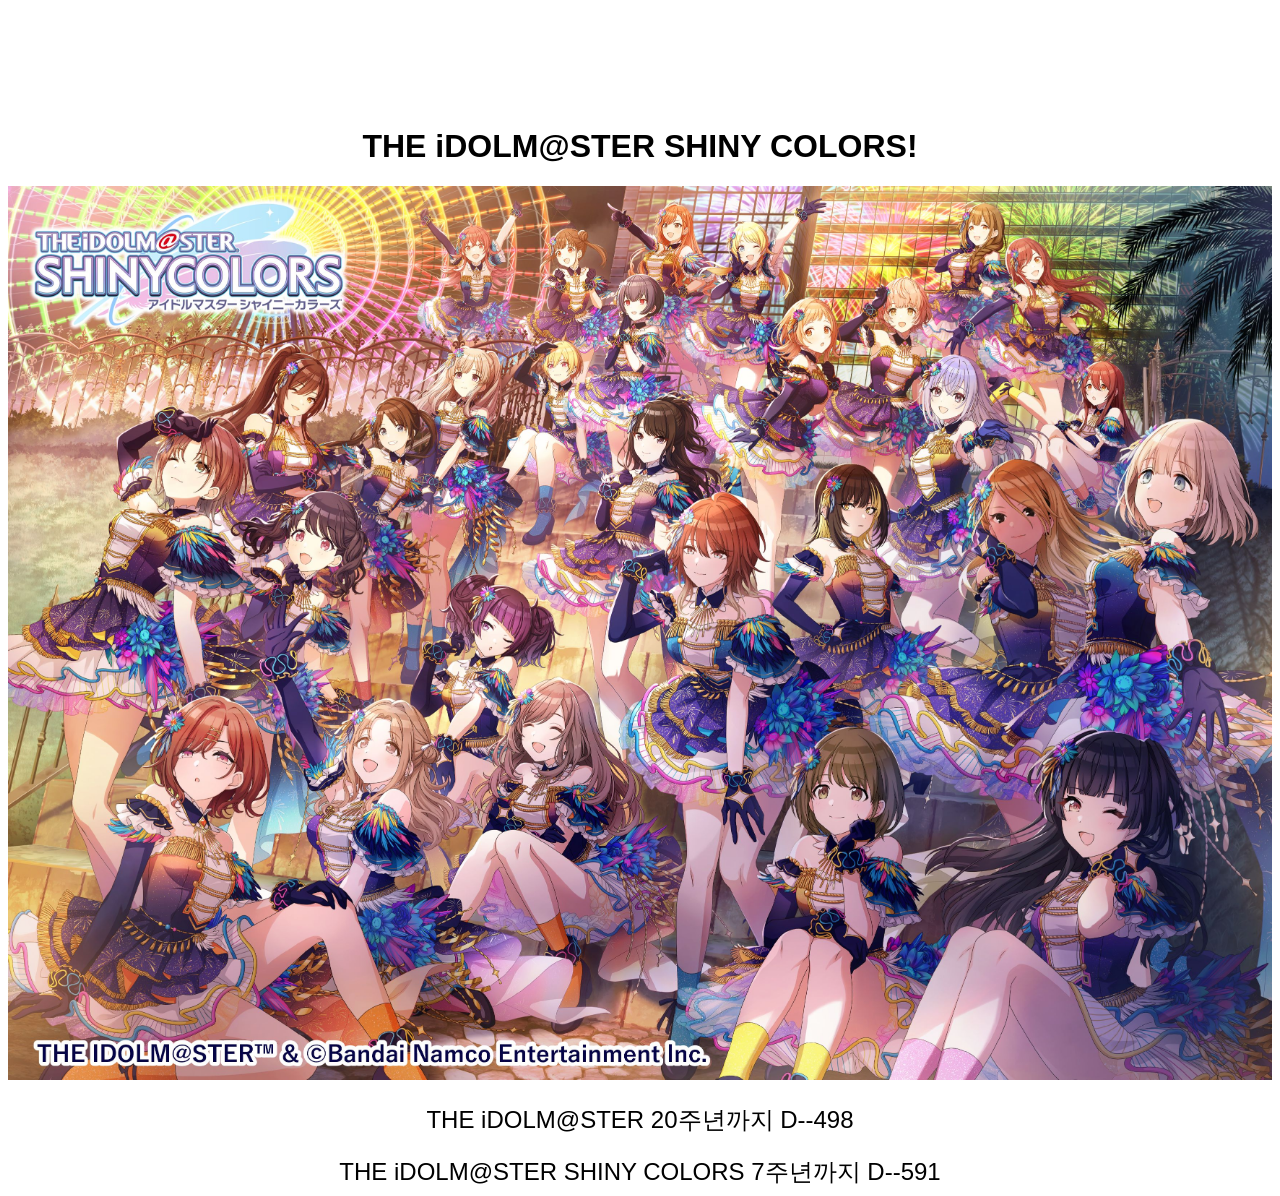
==== index.html @ 1df166c0 "Update index.html" ====
<!DOCTYPE html>
<html lang="en">
<head>
    <meta charset="UTF-8">
    <meta name="viewport" content="width=device-width, initial-scale=1.0">
    <title>SHINY COLORS HUB</title>
    <style>
        body {
            font-family: Arial, sans-serif;
            text-align: center;
            margin-top: 10%;
        }
        img {
            max-width: 100%;
            height: auto;
        }
        .countdown {
            font-size: 1.5em;
            margin-top: 20px;
        }
    </style>
    <script>
        function updateCountdown() {
            const idolmaster20th = new Date("2025-07-26T00:00:00");
            const shinyColors7th = new Date("2025-04-24T00:00:00");
            const now = new Date();

            const diff1 = Math.ceil((idolmaster20th - now) / (1000 * 60 * 60 * 24));
            const diff2 = Math.ceil((shinyColors7th - now) / (1000 * 60 * 60 * 24));

            document.getElementById("idolmaster20th").textContent = `THE iDOLM@STER 20주년까지 D-${diff1}`;
            document.getElementById("shinyColors7th").textContent = `THE iDOLM@STER SHINY COLORS 7주년까지 D-${diff2}`;
        }
        setInterval(updateCountdown, 1000);
    </script>
</head>
<body>
    <h1>THE iDOLM@STER SHINY COLORS!</h1>
    <img src="image.jpg" alt="Sample Image">
    <div class="countdown" id="idolmaster20th"></div>
    <div class="countdown" id="shinyColors7th"></div>
</body>
</html>
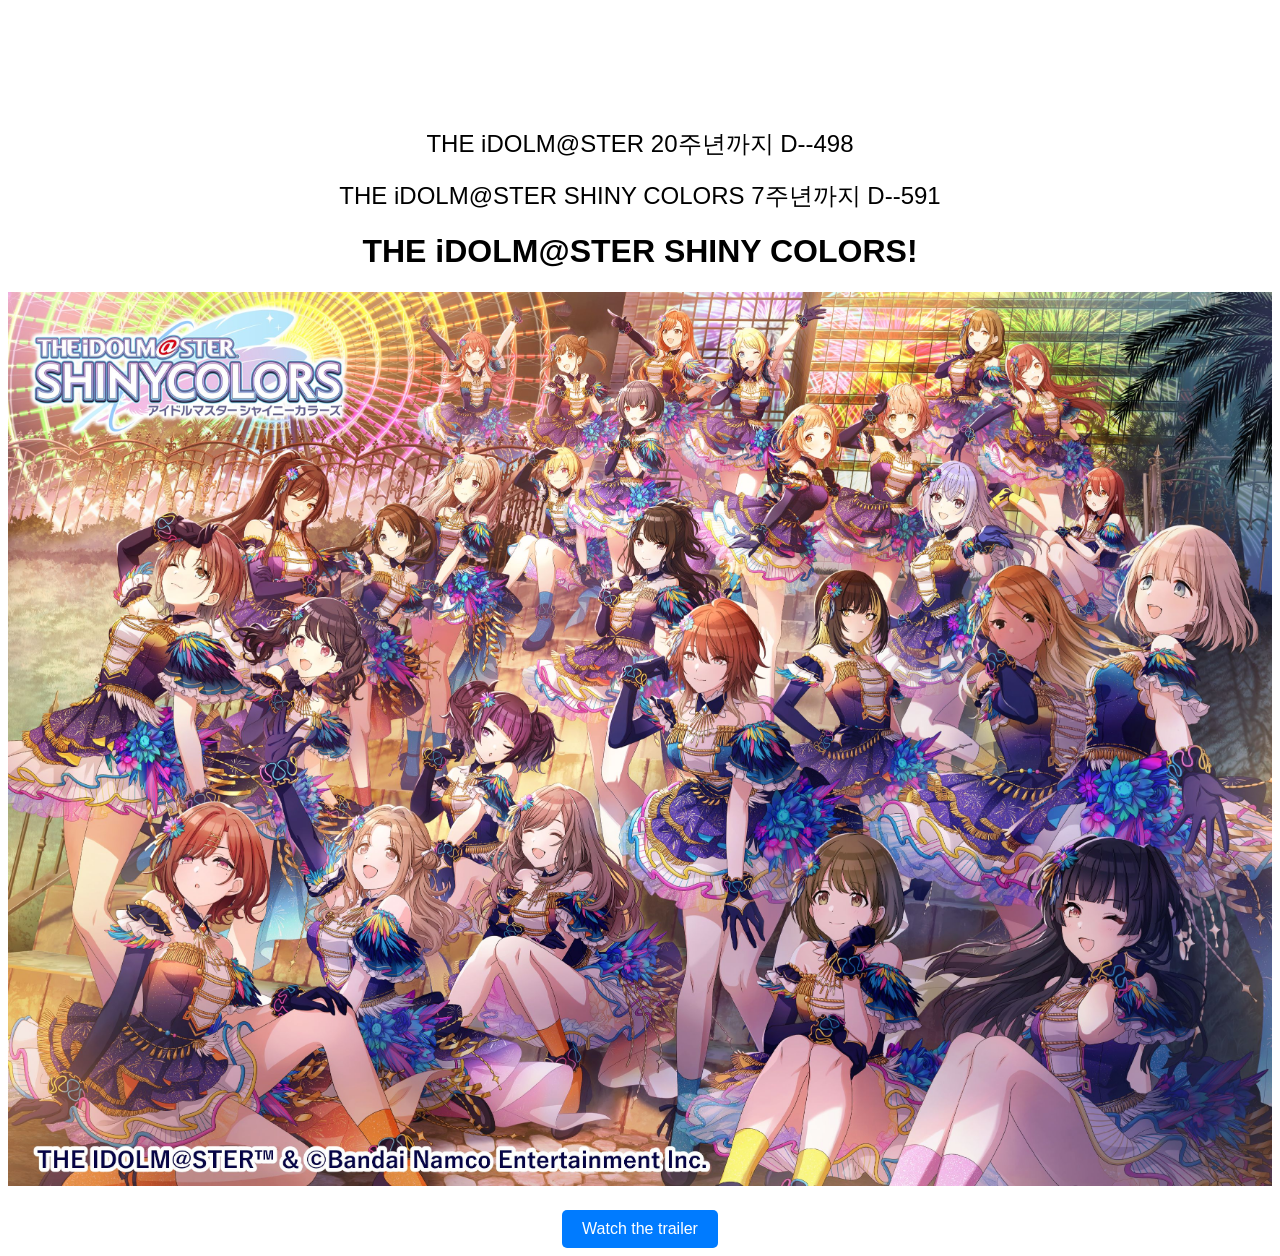
==== commit 32b536fc: "웹사이트 수정사항 반영" ====
--- a/index.html
+++ b/index.html
@@ -18,6 +18,21 @@
             font-size: 1.5em;
             margin-top: 20px;
         }
+        .button {
+            display: inline-block;
+            margin-top: 20px;
+            padding: 10px 20px;
+            font-size: 1em;
+            color: white;
+            background-color: #007bff;
+            border: none;
+            border-radius: 5px;
+            cursor: pointer;
+            text-decoration: none;
+        }
+        .button:hover {
+            background-color: #0056b3;
+        }
     </style>
     <script>
         function updateCountdown() {
@@ -35,10 +50,11 @@
     </script>
 </head>
 <body>
+    <div class="countdown" id="idolmaster20th"></div>
+    <div class="countdown" id="shinyColors7th"></div>    
     <h1>THE iDOLM@STER SHINY COLORS!</h1>
     <img src="image.jpg" alt="Sample Image">
-    <div class="countdown" id="idolmaster20th"></div>
-    <div class="countdown" id="shinyColors7th"></div>
+    <a href="https://www.youtube.com/watch?v=dQw4w9WgXcQ" class="button">Watch the trailer</a>
 </body>
 </html>
 
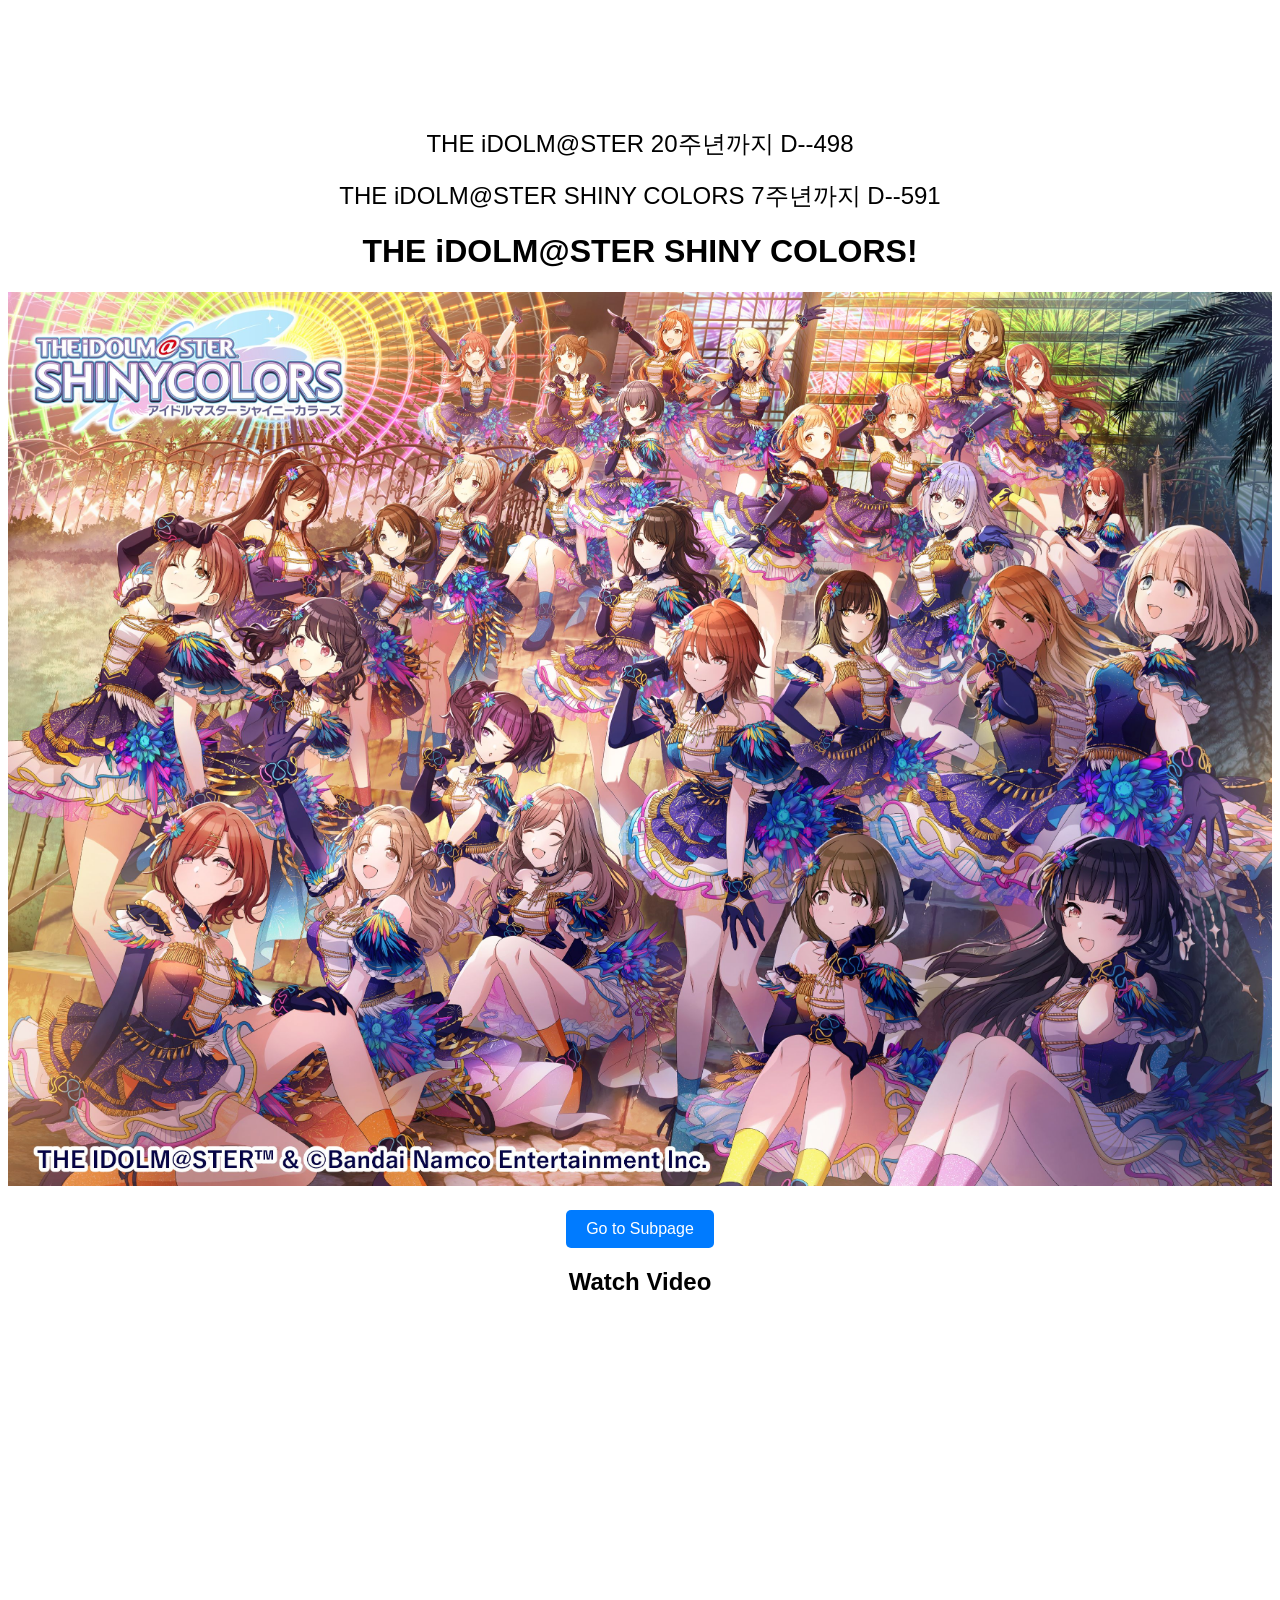
==== commit 0b2f8f81: "웹사이트 수정사항 반영" ====
--- a/index.html
+++ b/index.html
@@ -54,7 +54,12 @@
     <div class="countdown" id="shinyColors7th"></div>    
     <h1>THE iDOLM@STER SHINY COLORS!</h1>
     <img src="image.jpg" alt="Sample Image">
-    <a href="https://www.youtube.com/watch?v=dQw4w9WgXcQ" class="button">Watch the trailer</a>
+    <a href="subpage/index.html" class="button">Go to Subpage</a>
+    
+    <div class="video-container">
+        <h2>Watch Video</h2>
+        <iframe width="560" height="315" src="https://www.youtube.com/embed/YOUTUBE_VIDEO_ID" frameborder="0" allowfullscreen></iframe>
+    </div>
 </body>
 </html>
 
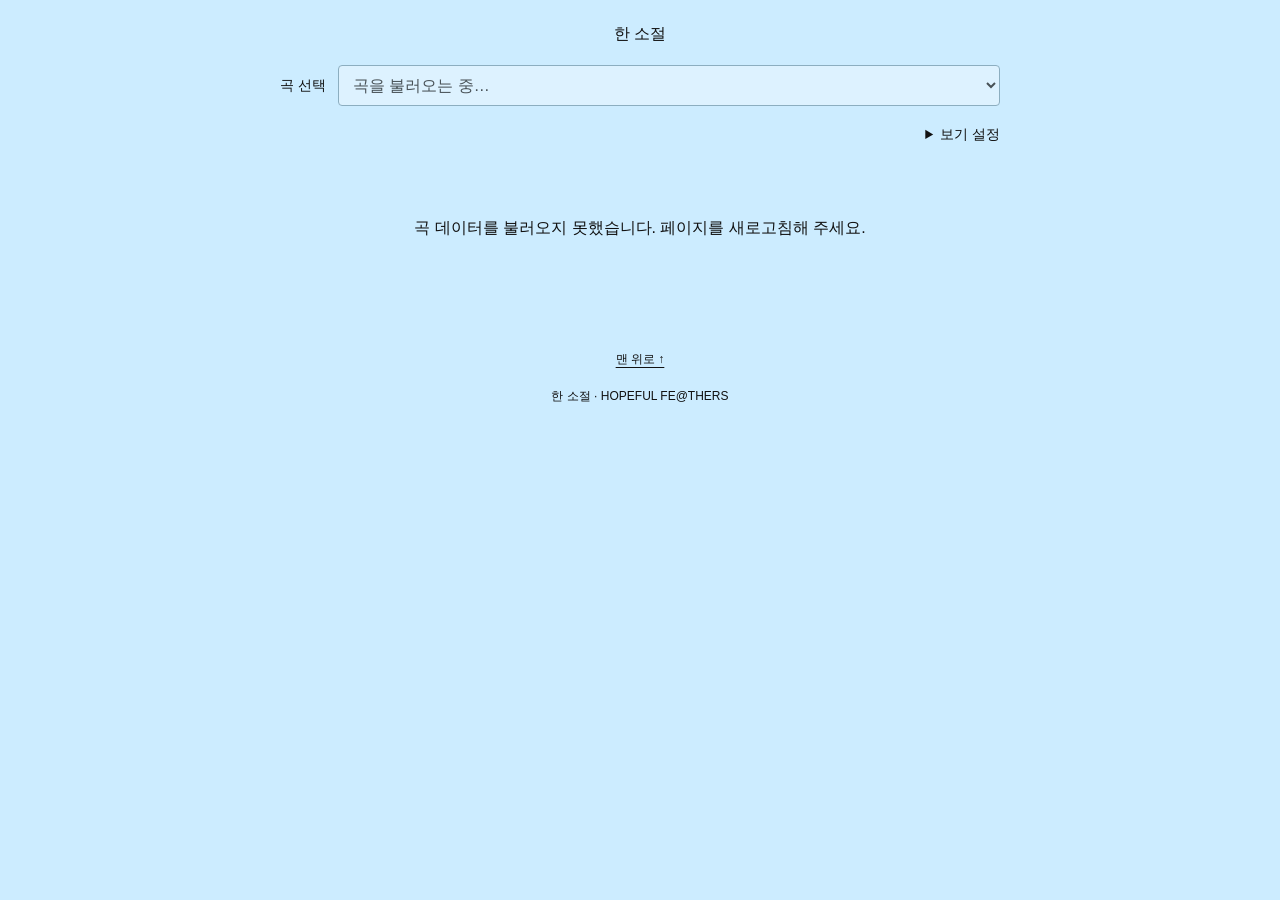
==== commit 92a439ce: "Publish simple Japanese lyric reader with 31 songs" ====
--- a/index.html
+++ b/index.html
@@ -1,65 +1,51 @@
-<!DOCTYPE html>
-<html lang="en">
+<!doctype html>
+<html lang="ko">
 <head>
-    <meta charset="UTF-8">
-    <meta name="viewport" content="width=device-width, initial-scale=1.0">
-    <title>SHINY COLORS HUB</title>
-    <style>
-        body {
-            font-family: Arial, sans-serif;
-            text-align: center;
-            margin-top: 10%;
-        }
-        img {
-            max-width: 100%;
-            height: auto;
-        }
-        .countdown {
-            font-size: 1.5em;
-            margin-top: 20px;
-        }
-        .button {
-            display: inline-block;
-            margin-top: 20px;
-            padding: 10px 20px;
-            font-size: 1em;
-            color: white;
-            background-color: #007bff;
-            border: none;
-            border-radius: 5px;
-            cursor: pointer;
-            text-decoration: none;
-        }
-        .button:hover {
-            background-color: #0056b3;
-        }
-    </style>
-    <script>
-        function updateCountdown() {
-            const idolmaster20th = new Date("2025-07-26T00:00:00");
-            const shinyColors7th = new Date("2025-04-24T00:00:00");
-            const now = new Date();
-
-            const diff1 = Math.ceil((idolmaster20th - now) / (1000 * 60 * 60 * 24));
-            const diff2 = Math.ceil((shinyColors7th - now) / (1000 * 60 * 60 * 24));
-
-            document.getElementById("idolmaster20th").textContent = `THE iDOLM@STER 20주년까지 D-${diff1}`;
-            document.getElementById("shinyColors7th").textContent = `THE iDOLM@STER SHINY COLORS 7주년까지 D-${diff2}`;
-        }
-        setInterval(updateCountdown, 1000);
-    </script>
+  <meta charset="UTF-8">
+  <meta name="viewport" content="width=device-width, initial-scale=1">
+  <meta name="theme-color" content="#ccecff">
+  <meta name="description" content="샤이니 컬러즈 노래의 일본어 가사, 한글 발음, 한국어 번역을 함께 읽는 노래장">
+  <title>한 소절 · 샤이니 컬러즈 가사</title>
+  <link rel="stylesheet" href="styles.css">
+  <script src="songs.js" defer></script>
+  <script src="app.js" defer></script>
 </head>
 <body>
-    <div class="countdown" id="idolmaster20th"></div>
-    <div class="countdown" id="shinyColors7th"></div>    
-    <h1>THE iDOLM@STER SHINY COLORS!</h1>
-    <img src="image.jpg" alt="Sample Image">
-    <a href="subpage/index.html" class="button">Go to Subpage</a>
-    
-    <div class="video-container">
-        <h2>Watch Video</h2>
-        <iframe width="560" height="315" src="https://www.youtube.com/embed/YOUTUBE_VIDEO_ID" frameborder="0" allowfullscreen></iframe>
+  <a class="skip-link" href="#lyrics">가사로 바로 가기</a>
+  <header class="site-header">
+    <p class="site-name">한 소절</p>
+    <div class="song-picker">
+      <label for="song-select">곡 선택</label>
+      <select id="song-select" disabled><option>곡을 불러오는 중…</option></select>
     </div>
+    <details class="settings">
+      <summary>보기 설정</summary>
+      <div class="settings-content">
+        <fieldset><legend>표시할 가사</legend>
+          <label><input type="checkbox" data-layer="original" checked> 일본어</label>
+          <label><input type="checkbox" data-layer="pronunciation" checked> 한글 발음</label>
+          <label><input type="checkbox" data-layer="translation" checked> 한국어 번역</label>
+        </fieldset>
+        <div class="size-control"><span>글자 크기</span><button id="smaller" type="button" aria-label="모든 가사 글자 작게">−</button><output id="font-size" aria-live="polite">16px</output><button id="larger" type="button" aria-label="모든 가사 글자 크게">＋</button></div>
+      </div>
+    </details>
+  </header>
+  <main>
+    <header class="song-heading">
+      <p id="song-album"></p>
+      <h1 id="song-title" lang="ja"></h1>
+      <p id="song-vocal" lang="ja"></p>
+    </header>
+    <div id="load-error" role="alert" hidden>곡 데이터를 불러오지 못했습니다. 페이지를 새로고침해 주세요.</div>
+    <article id="lyrics" aria-label="일본어 원문, 한글 발음, 한국어 번역" tabindex="-1"></article>
+    <nav class="song-navigation" aria-label="이전 곡과 다음 곡">
+      <a id="previous-song" hidden>← 이전 곡</a>
+      <span id="song-position"></span>
+      <a id="next-song" hidden>다음 곡 →</a>
+    </nav>
+  </main>
+  <footer><a href="#" id="back-to-top">맨 위로 ↑</a><p>한 소절 · HOPEFUL FE@THERS</p></footer>
+  <p id="status" class="sr-only" role="status"></p>
+  <noscript><p class="noscript">가사를 보려면 브라우저에서 JavaScript를 켜주세요.</p></noscript>
 </body>
 </html>
-
--- a/styles.css
+++ b/styles.css
@@ -0,0 +1,65 @@
+:root {
+  color-scheme: light;
+  --background: #ccecff;
+  --ink: #111;
+  --lyric-size: 16px;
+  font-family: Arial, "Malgun Gothic", "Yu Gothic", "Apple SD Gothic Neo", sans-serif;
+  color: var(--ink);
+  background: var(--background);
+}
+* { box-sizing: border-box; }
+body { margin: 0; }
+button, select, input { font: inherit; }
+a { color: inherit; text-underline-offset: 4px; }
+button, select, summary, input { cursor: pointer; }
+button, select { color: var(--ink); background: #ffffff80; border: 1px solid #7294a6; border-radius: 4px; }
+button:focus-visible, a:focus-visible, summary:focus-visible, select:focus-visible, input:focus-visible { outline: 2px solid #175f8a; outline-offset: 3px; }
+[hidden] { display: none !important; }
+.site-header { width: min(100% - 32px, 720px); margin: 24px auto 0; font-size: 14px; }
+.site-name { text-align: center; margin: 0 0 20px; font-size: 16px; }
+.song-picker { display: flex; align-items: center; gap: 12px; }
+.song-picker label { flex-shrink: 0; }
+select { width: 100%; min-width: 0; padding: 10px 28px 10px 10px; font-size: 16px; }
+.settings { margin: 14px 0 0; }
+summary { width: fit-content; margin-left: auto; padding: 6px 0 6px 10px; }
+.settings-content { display: flex; align-items: center; justify-content: center; flex-wrap: wrap; gap: 18px 28px; padding: 14px 0 4px; }
+fieldset { padding: 0; margin: 0; border: 0; display: flex; flex-wrap: wrap; gap: 12px; }
+legend { position: absolute; width: 1px; height: 1px; overflow: hidden; clip-path: inset(50%); }
+fieldset label { display: inline-flex; align-items: center; gap: 4px; padding: 6px 0; }
+input { accent-color: #185f84; width: 16px; height: 16px; }
+.size-control { display: flex; align-items: center; gap: 12px; }
+.size-control button { width: 36px; height: 36px; font-size: 18px; }
+.size-control output { min-width: 34px; text-align: center; }
+button:disabled { opacity: .4; cursor: default; }
+main { width: min(100% - 24px, 1100px); margin: 0 auto; }
+.song-heading { text-align: center; margin: 32px 0 36px; }
+.song-heading p { font-size: 14px; margin: 8px 0; line-height: 1.6; }
+h1 { font-size: 23px; font-weight: 500; line-height: 1.5; margin: 10px 0; overflow-wrap: anywhere; }
+#lyrics { text-align: center; font-size: var(--lyric-size); line-height: 1.5; font-weight: 400; }
+.stanza + .stanza { margin-top: 26px; }
+.lyric-line { margin: 0; padding: 0; }
+.lyric-text { margin: 0; padding: 0; color: var(--ink); font-size: inherit; font-weight: inherit; font-family: inherit; line-height: inherit; white-space: pre-wrap; overflow-wrap: anywhere; }
+#lyrics.hide-original .original, #lyrics.hide-pronunciation .pronunciation, #lyrics.hide-translation .translation { display: none; }
+.song-navigation { display: flex; flex-wrap: wrap; align-items: center; justify-content: center; gap: 28px; margin: 48px 0 32px; font-size: 14px; }
+.song-navigation a { padding: 10px 0; }
+#song-position { font-size: 12px; }
+footer { text-align: center; font-size: 12px; padding: 0 16px 28px; }
+footer p { margin-top: 20px; }
+#load-error, .noscript { text-align: center; padding: 32px 12px; }
+.sr-only, .skip-link:not(:focus) { position: absolute; width: 1px; height: 1px; padding: 0; margin: -1px; overflow: hidden; clip-path: inset(50%); white-space: nowrap; border: 0; }
+.skip-link:focus { display: block; padding: 10px; text-align: center; }
+@media (max-width: 520px) {
+  .site-header { margin-top: 18px; }
+  .site-name { margin-bottom: 16px; }
+  .song-picker { gap: 8px; }
+  .song-picker label { font-size: 12px; }
+  .song-heading { margin-top: 24px; margin-bottom: 30px; }
+  h1 { font-size: 21px; }
+  .settings-content { justify-content: flex-start; }
+}
+@media print {
+  :root { background: white; }
+  .site-header, .song-navigation, footer, .skip-link { display: none; }
+  main { width: 100%; }
+  .lyric-line { break-inside: avoid; }
+}
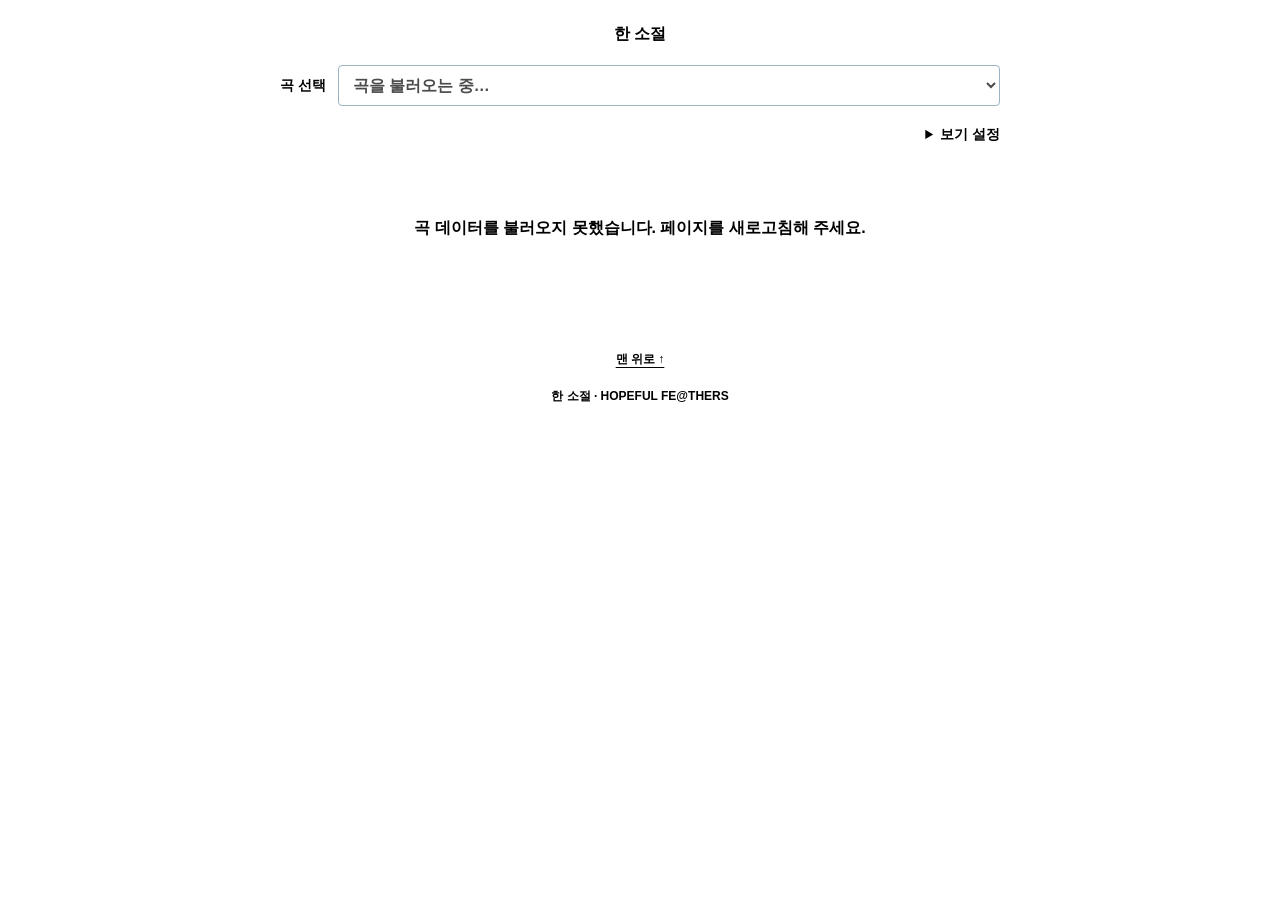
==== commit 77da4477: "Use white background and bold black text" ====
--- a/index.html
+++ b/index.html
@@ -3,7 +3,7 @@
 <head>
   <meta charset="UTF-8">
   <meta name="viewport" content="width=device-width, initial-scale=1">
-  <meta name="theme-color" content="#ccecff">
+  <meta name="theme-color" content="#ffffff">
   <meta name="description" content="샤이니 컬러즈 노래의 일본어 가사, 한글 발음, 한국어 번역을 함께 읽는 노래장">
   <title>한 소절 · 샤이니 컬러즈 가사</title>
   <link rel="stylesheet" href="styles.css">
--- a/styles.css
+++ b/styles.css
@@ -1,9 +1,10 @@
 :root {
   color-scheme: light;
-  --background: #ccecff;
-  --ink: #111;
+  --background: #fff;
+  --ink: #000;
   --lyric-size: 16px;
   font-family: Arial, "Malgun Gothic", "Yu Gothic", "Apple SD Gothic Neo", sans-serif;
+  font-weight: 700;
   color: var(--ink);
   background: var(--background);
 }
@@ -34,8 +35,8 @@
 main { width: min(100% - 24px, 1100px); margin: 0 auto; }
 .song-heading { text-align: center; margin: 32px 0 36px; }
 .song-heading p { font-size: 14px; margin: 8px 0; line-height: 1.6; }
-h1 { font-size: 23px; font-weight: 500; line-height: 1.5; margin: 10px 0; overflow-wrap: anywhere; }
-#lyrics { text-align: center; font-size: var(--lyric-size); line-height: 1.5; font-weight: 400; }
+h1 { font-size: 23px; font-weight: 700; line-height: 1.5; margin: 10px 0; overflow-wrap: anywhere; }
+#lyrics { text-align: center; font-size: var(--lyric-size); line-height: 1.5; font-weight: 700; }
 .stanza + .stanza { margin-top: 26px; }
 .lyric-line { margin: 0; padding: 0; }
 .lyric-text { margin: 0; padding: 0; color: var(--ink); font-size: inherit; font-weight: inherit; font-family: inherit; line-height: inherit; white-space: pre-wrap; overflow-wrap: anywhere; }
